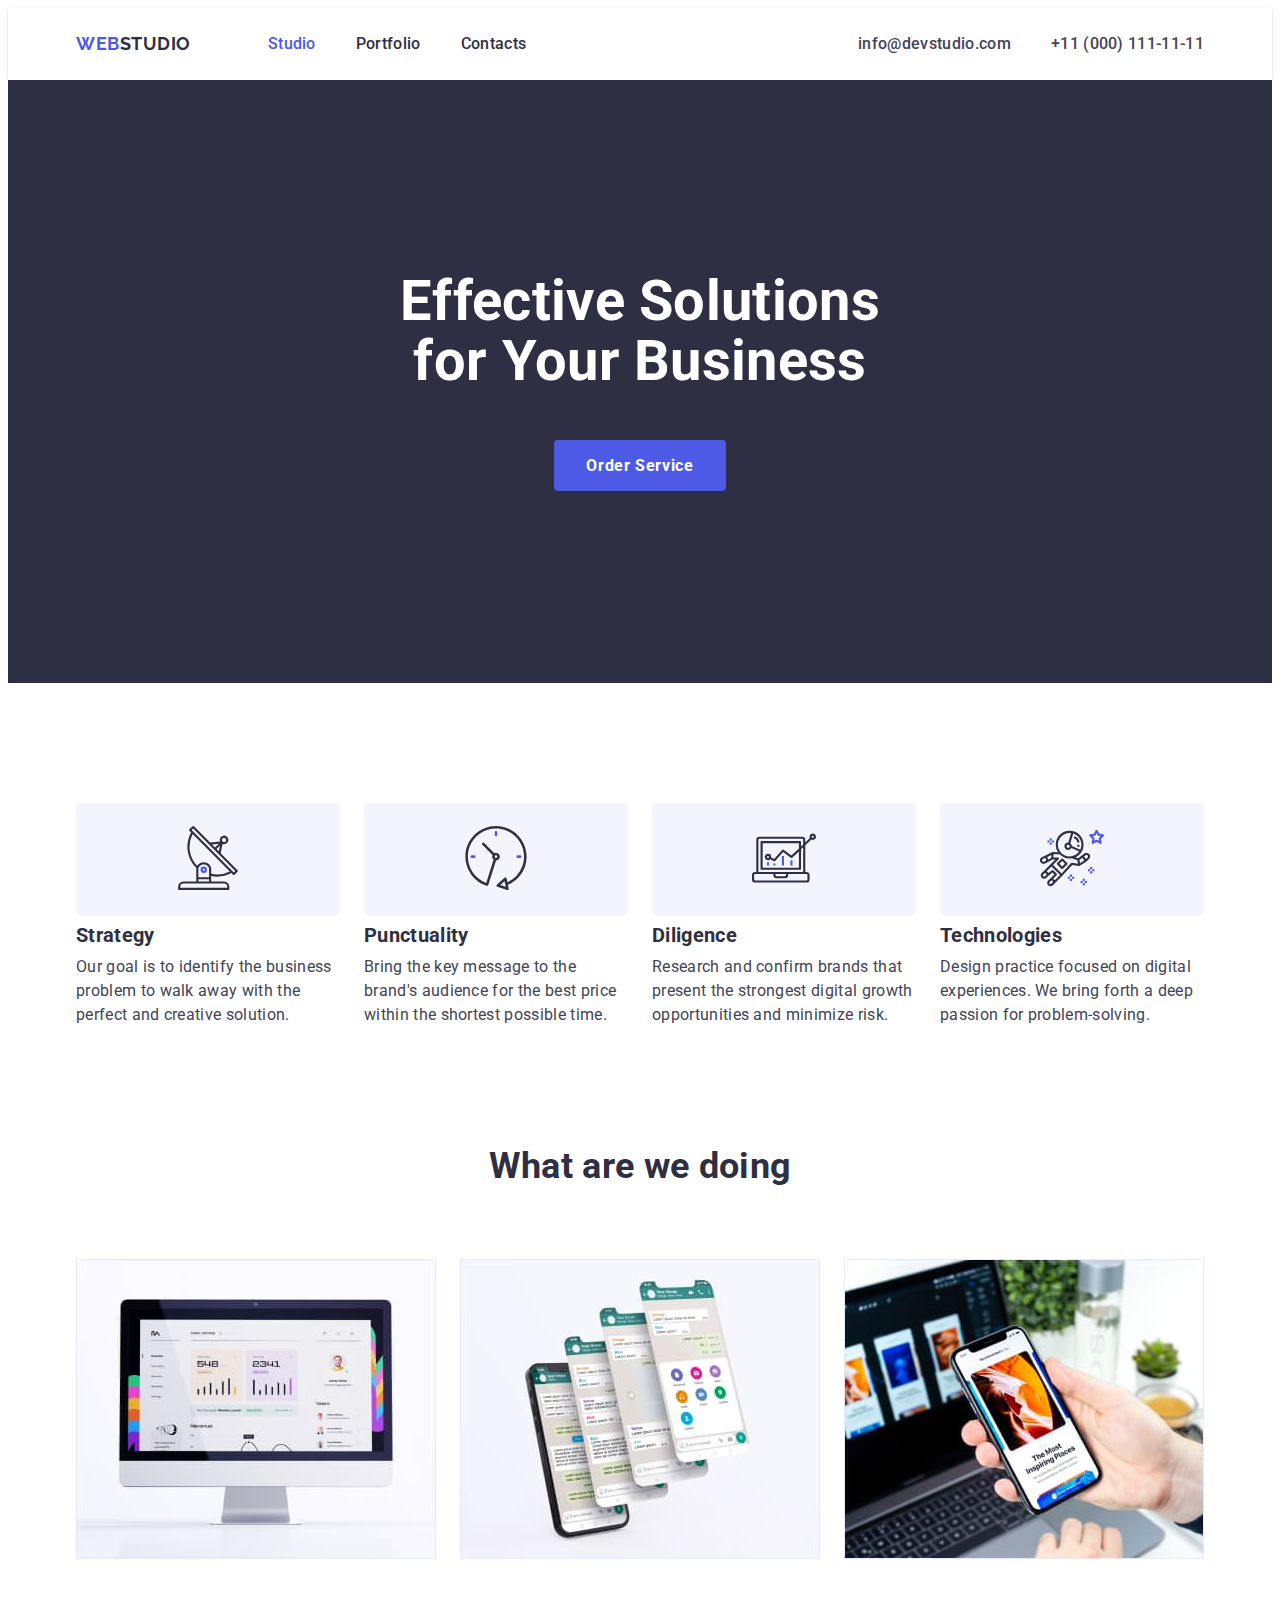
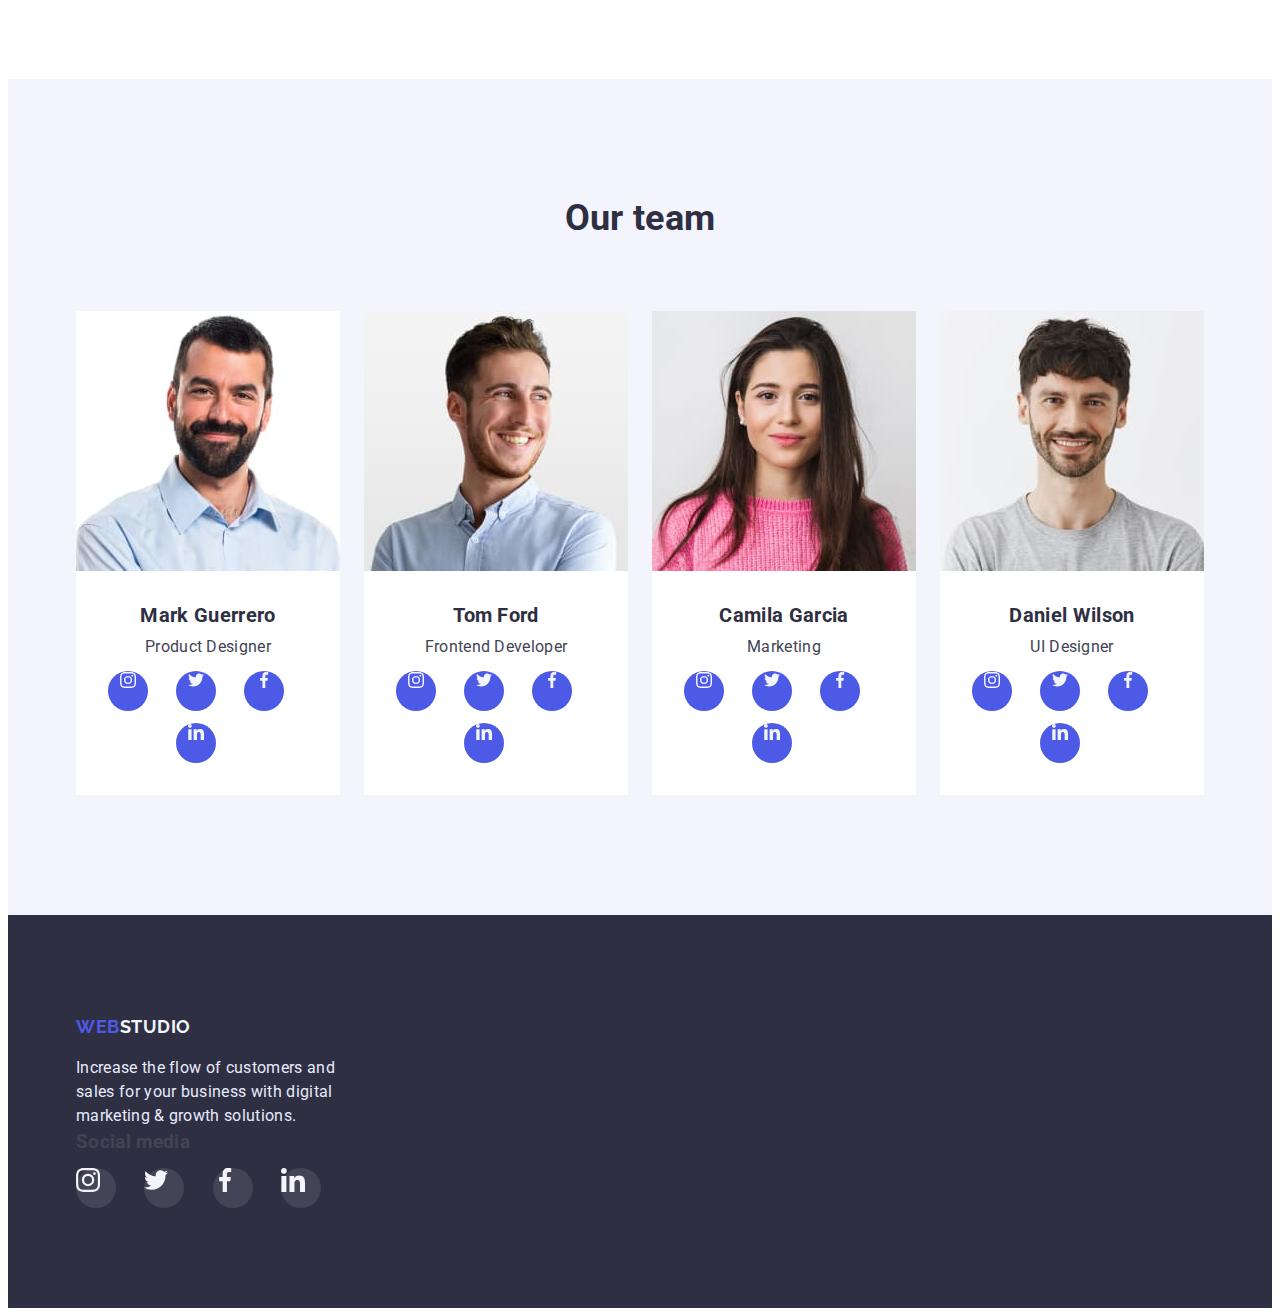
==== index.html @ 3c6df50b "edit idex.html and css" ====
<!DOCTYPE html>
<html lang="en">
<head>
    <meta charset="UTF-8">
    <meta http-equiv="X-UA-Compatible" content="IE=edge">
    <meta name="viewport" content="width=device-width, initial-scale=1.0">
    <title>Studio</title>
    <link href="https://fonts.googleapis.com/css2?family=Raleway:wght@700&family=Roboto:wght@400;500;700;900&display=swap" rel="stylesheet">
    <link rel="stylesheet" href="https://cdnjs.cloudflare.com/ajax/libs/modern-normalize/1.1.0/modern-normalize.min.css" integrity="sha512-wpPYUAdjBVSE4KJnH1VR1HeZfpl1ub8YT/NKx4PuQ5NmX2tKuGu6U/JRp5y+Y8XG2tV+wKQpNHVUX03MfMFn9Q==" crossorigin="anonymous" referrerpolicy="no-referrer">
    <link rel="stylesheet" href="./css/styles.css">
</head>
<body>
    <header class="page-header flex">
       <div class="container flex">
        <nav class="flex">
            <a href="./index.html" class="logo">WEB<span>STUDIO</span></a>
        <ul class="site-nav flex">
            <li class="list-item"><a href="./index.html" class="link current">Studio</a></li>
            <li class="list-item"><a href="./portfolio.html" class="link">Portfolio</a></li>
            <li class="list-item"><a href="" class="link">Contacts</a></li>
        </ul>
        </nav> 
        <ul class="auto-nav flex">        
            <li class="list-item"><a href="mailto:info@devstudio.com" class="link">info@devstudio.com</a></li>
            <li class="list-item"><a href="tel:+110001111111" class="link">+11 (000) 111-11-11</a></li>
        </ul>
       </div>
    </header>

    <!-- main-studio -->
    <main>
        <!-- hero -->
        <section class="hero">
            <div class="container">
                <h1 class="hero-title">Effective Solutions for Your Business</h1>
                <button type="button" class="primary-button">Order Service</button>
            </div>
        </section>

        <!-- motto (hidden h2) -->
        <section class="section motto">
            <div class="container flex">
                <h2 class="visually-hidden">Motto</h2>
                <ul class="flex">
                    <li class="small-item">
                        <button class="icon-item-bg">
                            <svg class="icon">
                                <use href="./images/symbol-defs.svg#icon-antenna"></use>
                            </svg>
                        </button>
                        <h3 class="item-title">Strategy</h3>
                        <p>Our goal is to identify the business problem to walk away with the perfect and creative solution. </p>
                    </li>
                    <li class="small-item">
                        <button class="icon-item-bg">
                            <svg class="icon">
                                <use href="./images/symbol-defs.svg#icon-clock"></use>
                            </svg>
                        </button>
                        <h3 class="item-title">Punctuality</h3>
                        <p>Bring the key message to the brand's audience for the best price within the shortest possible time.</p> 
                    </li>
                    <li class="small-item">
                        <button class="icon-item-bg">
                            <svg class="icon">
                                <use href="./images/symbol-defs.svg#icon-diagram"></use>
                            </svg>
                        </button>
                        <h3 class="item-title">Diligence</h3>
                        <p>Research and confirm brands that present the strongest digital growth opportunities and minimize risk.</p>
                    </li>
                    <li class="small-item">
                        <button class="icon-item-bg">
                            <svg class="icon">
                                <use href="./images/symbol-defs.svg#icon-astronaut"></use>
                            </svg>
                        </button>
                        <h3 class="item-title">Technologies</h3>
                        <p>Design practice focused on digital experiences. We bring forth a deep passion for problem-solving.</p>
                    </li>
                </ul>
            </div>
        </section>

        <!-- what are we doing (work)-->
        <section class="section">
            <div class="container">
                <h2 class="heading">What are we doing</h2>
            <ul class="flex">
                <li class="big-item"><img src="./images/img-web.jpg" alt="Web version of site" width="360" height="300"></li>
                <li class="big-item"><img src="./images/img-mobile.jpg" alt="Mobile version of site" width="360" height="300"></li>
                <li class="big-item"><img src="./images/img-collab.jpg" alt="Collaboration between web and mobile version of the site" width="360" height="300"></li>
            </ul>     
            </div>          
        </section>

        <!-- our team -->
        <section class="section team">
            <div class="container">
                <h2 class="heading">Our team</h2>
            <ul class="flex">
                <li class="small-item member"><img src="./images/mark-guerrero.jpg" alt="Photo of Mark Guerrero"><div class="member-info"><h3 class="item-title">Mark Guerrero</h3><p>Product Designer</p>
                <a href="#" class="member-network-bg">
                    <svg class="icon-network">
                        <use href="./images/symbol-defs.svg#icon-instagram-small"></use>
                    </svg>
                </a>
                <a href="#" class="member-network-bg">
                    <svg class="icon-network">
                        <use href="./images/symbol-defs.svg#icon-twitter-small"></use>
                    </svg>
                </a>
                <a href="#" class="member-network-bg">
                    <svg class="icon-network">
                        <use href="./images/symbol-defs.svg#icon-facebook-small"></use>
                    </svg>
                </a>
                <a href="#" class="member-network-bg">
                    <svg class="icon-network">
                        <use href="./images/symbol-defs.svg#icon-linkedin-small"></use>
                    </svg>
                </a>
            </div></li>
                <li class="small-item member"><img src="./images/tom-ford.jpg" alt="Photo of Tom Ford"><div class="member-info"><h3 class="item-title">Tom Ford</h3><p>Frontend Developer</p>                
                    <a href="#" class="member-network-bg">
                    <svg class="icon-network">
                        <use href="./images/symbol-defs.svg#icon-instagram-small"></use>
                    </svg>
                </a>
                <a href="#" class="member-network-bg">
                    <svg class="icon-network">
                        <use href="./images/symbol-defs.svg#icon-twitter-small"></use>
                    </svg>
                </a>
                <a href="#" class="member-network-bg">
                    <svg class="icon-network">
                        <use href="./images/symbol-defs.svg#icon-facebook-small"></use>
                    </svg>
                </a>
                <a href="#" class="member-network-bg">
                    <svg class="icon-network">
                        <use href="./images/symbol-defs.svg#icon-linkedin-small"></use>
                    </svg>
                </a></div></li>
                <li class="small-item member"><img src="./images/camila-garcia.jpg" alt="Photo of Camila Garcia"><div class="member-info"><h3 class="item-title">Camila Garcia</h3><p>Marketing</p>
                    <a href="#" class="member-network-bg">
                        <svg class="icon-network">
                            <use href="./images/symbol-defs.svg#icon-instagram-small"></use>
                        </svg>
                    </a>
                    <a href="#" class="member-network-bg">
                        <svg class="icon-network">
                            <use href="./images/symbol-defs.svg#icon-twitter-small"></use>
                        </svg>
                    </a>
                    <a href="#" class="member-network-bg">
                        <svg class="icon-network">
                            <use href="./images/symbol-defs.svg#icon-facebook-small"></use>
                        </svg>
                    </a>
                    <a href="#" class="member-network-bg">
                        <svg class="icon-network">
                            <use href="./images/symbol-defs.svg#icon-linkedin-small"></use>
                        </svg>
                    </a></div></li>
                <li class="small-item member"><img src="./images/daniel-wilson.jpg" alt="Photo of Daniel Wilson"><div class="member-info"><h3 class="item-title">Daniel Wilson</h3><p>UI Designer</p>
                    <a href="#" class="member-network-bg">
                        <svg class="icon-network">
                            <use href="./images/symbol-defs.svg#icon-instagram-small"></use>
                        </svg>
                    </a>
                    <a href="#" class="member-network-bg">
                        <svg class="icon-network">
                            <use href="./images/symbol-defs.svg#icon-twitter-small"></use>
                        </svg>
                    </a>
                    <a href="#" class="member-network-bg">
                        <svg class="icon-network">
                            <use href="./images/symbol-defs.svg#icon-facebook-small"></use>
                        </svg>
                    </a>
                    <a href="#" class="member-network-bg">
                        <svg class="icon-network">
                            <use href="./images/symbol-defs.svg#icon-linkedin-small"></use>
                        </svg>
                    </a></div></li>
            </ul>
            </div>
        </section>
    </main>
    
    <footer class="footer">
        <div class="container">
            <a href="./index.html" class="logo-white">WEB<span>STUDIO</span></a>
        <p class="white-text">Increase the flow of customers and sales for your business with digital marketing & growth solutions.</p>
        
        <h3>Social media</h3>
        <a href="#" class="icon-network-bg">
            <svg class="icon-network">
                <use href="./images/symbol-defs.svg#icon-instagram-small"></use>
            </svg>
        </a>
        <a href="#" class="icon-network-bg">
            <svg class="icon-network">
                <use href="./images/symbol-defs.svg#icon-twitter-small"></use>
            </svg>
        </a>
        <a href="#" class="icon-network-bg">
            <svg class="icon-network">
                <use href="./images/symbol-defs.svg#icon-facebook-small"></use>
            </svg>
        </a>
        <a href="#" class="icon-network-bg">
            <svg class="icon-network">
                <use href="./images/symbol-defs.svg#icon-linkedin-small"></use>
            </svg>
        </a>
        </div>
    </footer>
</body>
</html>
---- css/styles.css ----
/* general styles */
html {
    box-sizing: border-box;
}
*,
*::before,
*::after {
  box-sizing: inherit;
}

:root {
    --text-color-general: #434455;
    --secondary-accent-color:#F4F4FD ;
    --text-color-for-headers: #2E2F42;
    --text-color-for-headers-on-dark-background: #ffffff;
    --primary-background-color:#ffffff ;
    --dark-background-color:#2E2F42;
    --secondary-background-color:#F4F4FD;
    --primary-button-style:#4D5AE5;
    --primary-button-text: #ffffff;
    --secondary-button-style: #F4F4FD;
    --secondary-button-text:#4D5AE5;
    --accent-color: #4D5AE5;
    --text-color-general-on-dark-background: #E7E9FC;
}

body {
    font-family: Roboto, sans-serif;
    font-size: 16px;
    line-height: 1.5;
    letter-spacing: 0.02em;

    color: var(--text-color-general);
    background-color: var(--primary-background-color);

}

ul {
    list-style: none;
}

a {
    text-decoration-line: none;
}

.visually-hidden {
    position: absolute;
    width: 1px;
    height: 1px;
    margin: -1px;
    border: 0;
    padding: 0;
    white-space: nowrap;
    clip-path: inset(100%);
    clip: rect(0 0 0 0);
    overflow: hidden;
}

h1, h2, h3, p, a, ul {
    margin: 0px;
    padding: 0px;
}

img {
    display: block;
}

.container {
width: 1158px;
margin: 0 auto;
padding: 0 15px;
}

/* header */
.page-header {
    align-items: flex-end;

    box-shadow: 0px 2px 1px rgba(46, 47, 66, 0.08), 0px 1px 1px rgba(46, 47, 66, 0.16), 0px 1px 6px rgba(46, 47, 66, 0.08);
}


    /* logo */

.logo {
    margin-right: 77px;
}
.logo {
    display: inline-block;
    padding: 24px 0;

    font-family: Raleway, sans-serif ;
    font-weight: 700;
    font-size: 18px;
    line-height: 1.3;
    letter-spacing: 0.03em;

    color: var(--accent-color);
}

.logo span {
    color: var(--text-color-for-headers);

}

    /* site nav */

.flex {
    display: flex;
    flex-wrap: wrap;
}

.site-nav .link {
    font-weight: 500;

    color: var(--text-color-for-headers)
}

.site-nav .link:visited {
    font-weight: 500;

    color: var(--text-color-for-headers)
}

.site-nav .link:hover,
.site-nav .link:focus {
    font-weight: 500;

    color: var(--text-color-general);
}

.link {
    display: inline-block;
    padding: 24px 0px ;

    font-weight: 500;
}

.list-item:not(:last-child) {
    margin-right: 40px;
  }

.site-nav .link.current {
    font-weight: 500;

    color: var(--accent-color);
}

    /* autorization nav  */
.auto-nav {
 margin-left: auto;
}

.auto-nav .link {
    color: var(--text-color-general)
}
.auto-nav .link:visited {
    color: var(--text-color-general)
}
.auto-nav .link:hover,
.auto-nav .link:focus {
    color: var(--accent-color)
}

    /* main-studio */

.section {
    padding-bottom: 120px;
}

.small-item {
    width: 264px;
}

.big-item {
    width: 360px;
}

.small-item:not(:last-child),
.big-item:not(:last-child),
.small-item.member:not(:last-child),
.r-button-item:not(:last-child) {
    margin-right: 24px;
  }

    /* hero */
.hero {
    padding: 192px 0;
    text-align: center;
    background-color: var(--dark-background-color) ;
   }

/* .overlay {
    max-width: 1440px;
    background-image: url(../images/people-office.jpg);
    background-repeat: no-repeat;
    background-position: center;
    background-size: cover;
} */

/* .container.hero {
    padding: 192px 0px;
} */

.hero-title {
    width: 492px;
    margin: 0 auto 48px;

    font-weight: 700;
    font-size: 56px;
    line-height: 1.07;
    text-align: center;

    color: var(--text-color-for-headers-on-dark-background);
}

.primary-button {
    display: inline-block;
    padding: 16px 32px;
    border: transparent;
    border-radius: 4px;

    cursor: pointer;

    font-family: inherit;
    font-weight: 700;
    font-size: 16px;
    line-height: 1.2;
    text-align: center;
    letter-spacing: 0.04em;

    color: var(--primary-button-text);
    background-color: var(--primary-button-style)
}
    
.primary-button:hover,
.primary-button:focus {
    padding: 15px 31px;
    border: 1px solid var(--text-color-general-on-dark-background);

    color: var(--secondary-button-text);
    background-color: var(--secondary-button-style);
    
}

    /* motto (hidden h2)*/

.motto {
    padding-top: 120px;
}

/* .motto .small-item::before {
    display: block;
    content: '';
    height: 112px;
    background-color: var(--secondary-accent-color);
    border-radius: 4px;

    margin-bottom: 8px;
} */

.icon-item-bg {
    padding: 0;
    border: none;
    width: 100%;
    height: 112px;
    background-color: var(--secondary-accent-color);
    border-radius: 4px;

    margin-bottom: 8px;
}

.icon {
    width: 64px;
    height: 64px;
}

/* .small-item.strategy::before {
    background-image: url(../images/antenna.svg);
    background-size: 64px 64px ;
    background-repeat: no-repeat;
    background-position: center;
    }

.small-item.punctuality::before {
    background-image: url(../images/clock.svg);
    background-size: 64px 64px ;
    background-repeat: no-repeat;
    background-position: center;
    }

.small-item.diligence::before {
    background-image: url(../images/diagram.svg);
    background-size: 64px 64px ;
    background-repeat: no-repeat;
    background-position: center;
    }

.small-item.technologies::before {
    background-image: url(../images/astronaut.svg);
    background-size: 64px 64px ;
    background-repeat: no-repeat;
    background-position: center;
    } */

.item-title {
    margin-bottom: 8px;

    font-weight: 700;
    font-size: 20px;
    line-height: 1.2;

    color: var(--text-color-for-headers);
}

    /* what we are doing (work) */

.heading {
    margin-bottom: 72px;

    font-weight: 700;
    font-size: 36px;
    line-height: 1.11;
    text-align: center;

    color: var(--text-color-for-headers);
}

    /* our team */

.section.team {
    padding-top: 120px;
    background-color: var(--secondary-background-color);
    }

.small-item.member {
    text-align: center;

    background-color: var(--primary-background-color);
}

.member-info {
    padding: 32px 0px;
}

.member-network-bg {
    display: inline-block;
    padding: 0;
    border: none;
    width: 40px;
    height: 40px;
    background-color: var(--accent-color);
    border-radius: 50%;

    margin-top: 12px;
    margin-right: 24px;
}

a.member-network-bg:not(:last-child) {
    margin-right: 24px;
  }

.icon-network {
    width: 16px;
    height: 16px;
}
/* .heading is in "what we a doing" 
.item-title is in "motto (hidden h2)*/






/* main-portfolio (hidden h2)*/
.portfolio {
    padding: 96px 0 120px 0;
}

    /*  radio-buttons */

.r-buttons {
    margin-bottom: 72px;
    justify-content: center;
}

.portfolio-button {
    display: inline-block;
    padding: 11px 23px;
    border: 1px solid var(--text-color-general-on-dark-background);
    border-radius: 4px;

    cursor: pointer;

    font-family: inherit;
    font-weight: 500;
    font-size: 16px;
    line-height: 1.5;
    text-align: center;
    letter-spacing: 0.04em;

    color: var(--secondary-button-text);
    background-color: var(--secondary-button-style)
}

.portfolio-button:hover,
.portfolio-button:focus {
    padding: 12px 24px;
    border: transparent;

    color: var(--primary-button-text);
    background-color: var(--primary-button-style)
}

    /* portfolio-elements */

.p-item {
    width: calc((100%-48px)3);
    margin-right: 24px;
    margin-bottom: 48px;

}

.p-item:nth-child(3n) {
    margin-right: 0;
}

.p-item:nth-last-child(-n + 3) {
    margin-bottom: 0;
  }

.portfolio-element {
    color: var(--text-color-general)
}

.p-info {
    padding: 32px 0 32px 16px;
    
    box-shadow: 0px 1px 6px rgba(46, 47, 66, 0.08);
}

.p-info .title {
    margin-bottom: 8px;
}
.portfolio-element .title {
    font-weight: 700;
    font-size: 20px;
    line-height: 1.2;

    color: var(--text-color-for-headers)
}

/* footer */

.footer {
    padding: 100px 0px;

    background-color: var(--dark-background-color) ;
}

/* .logo-white is in a "header" */
.logo-white {
    display: inline-block;

    font-family: Raleway, sans-serif ;
    font-weight: 700;
    font-size: 18px;
    line-height: 1.3;
    letter-spacing: 0.03em;

    color: var(--accent-color);
}

.logo-white span {
    color: var(--secondary-accent-color);
}

.white-text {
    margin-top: 16px;
    width: 264px;

    color: var(--text-color-general-on-dark-background);
}

 /* Social media */
.icon-network-bg {
    display: inline-block;
    padding: 0;
    border: none;
    width: 40px;
    height: 40px;
    background-color:  rgba(255, 255, 255, 0.1);
    border-radius: 50%;

    margin-top: 12px;
    margin-right: 24px;
}

a.icon-network-bg:not(:last-child) {
    margin-right: 24px;
  }

.icon-network-bg .icon-network {
    width: 24px;
    height: 24px;
}
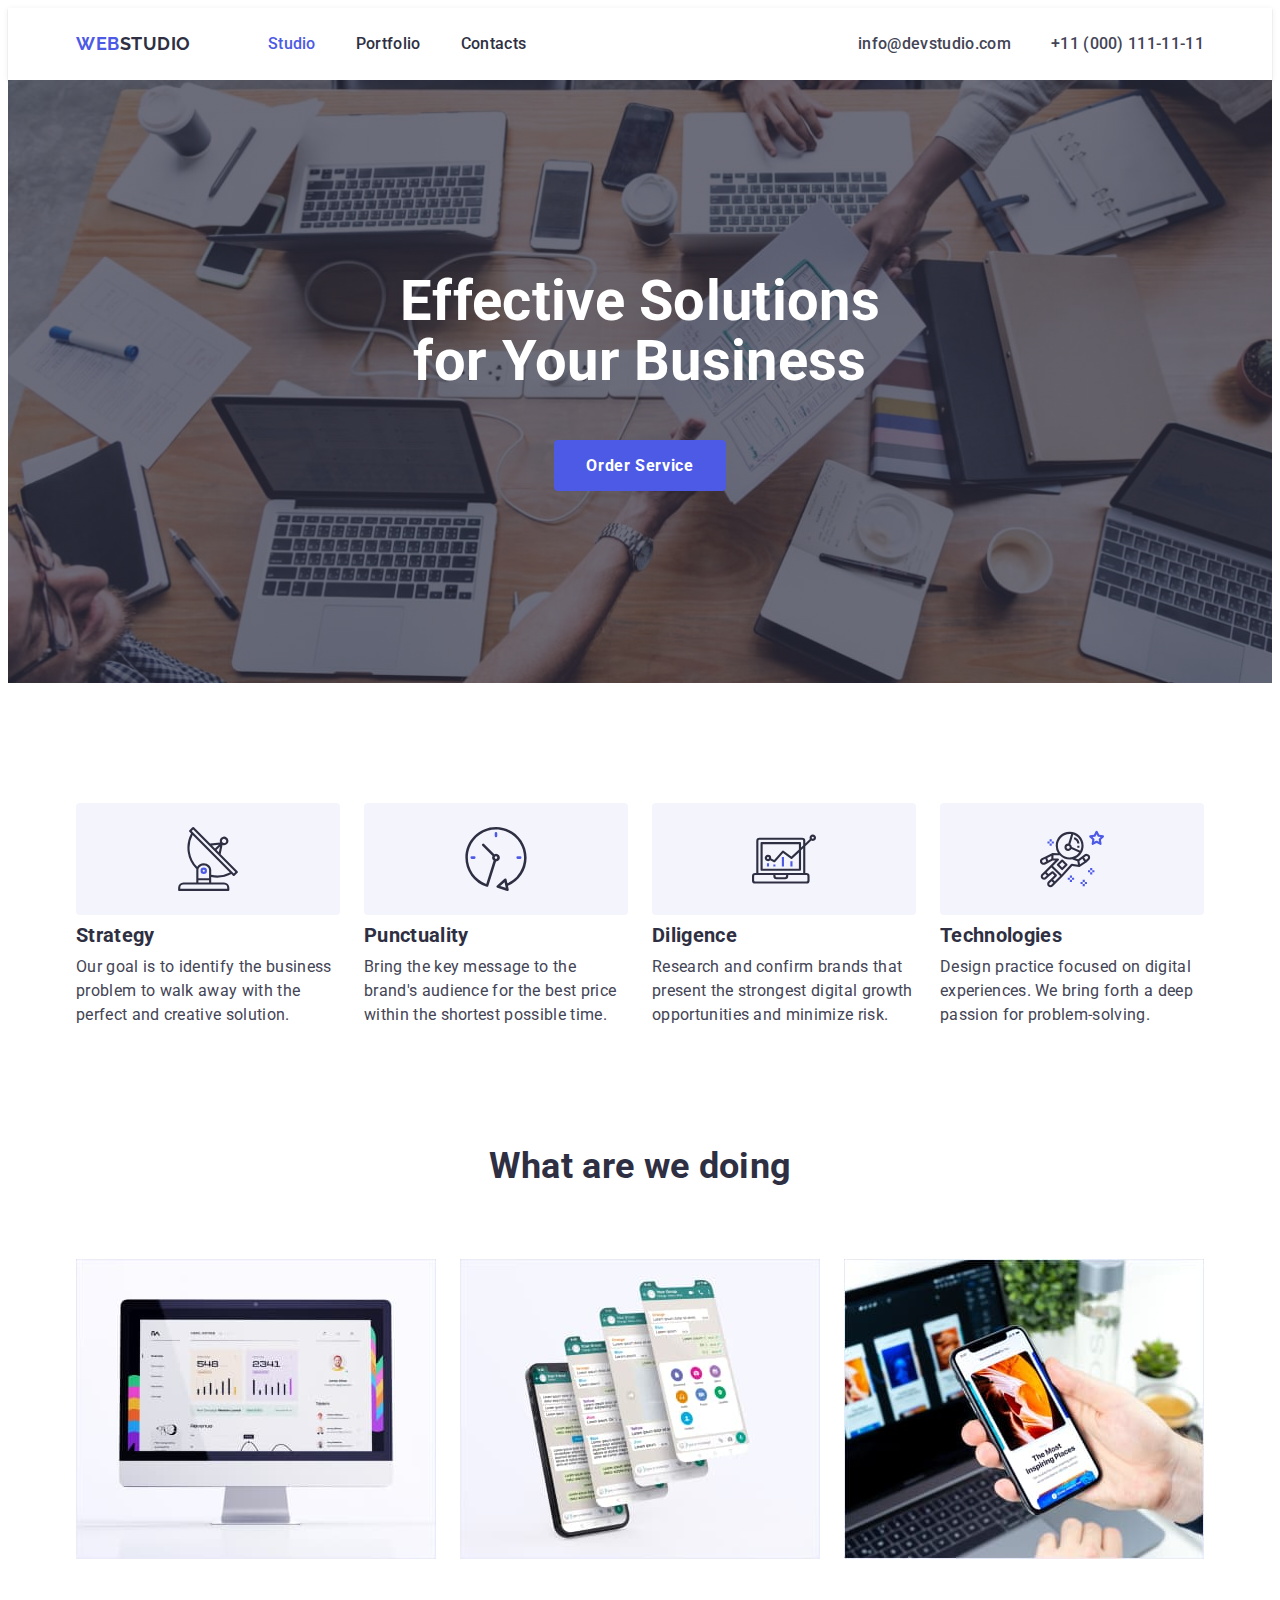
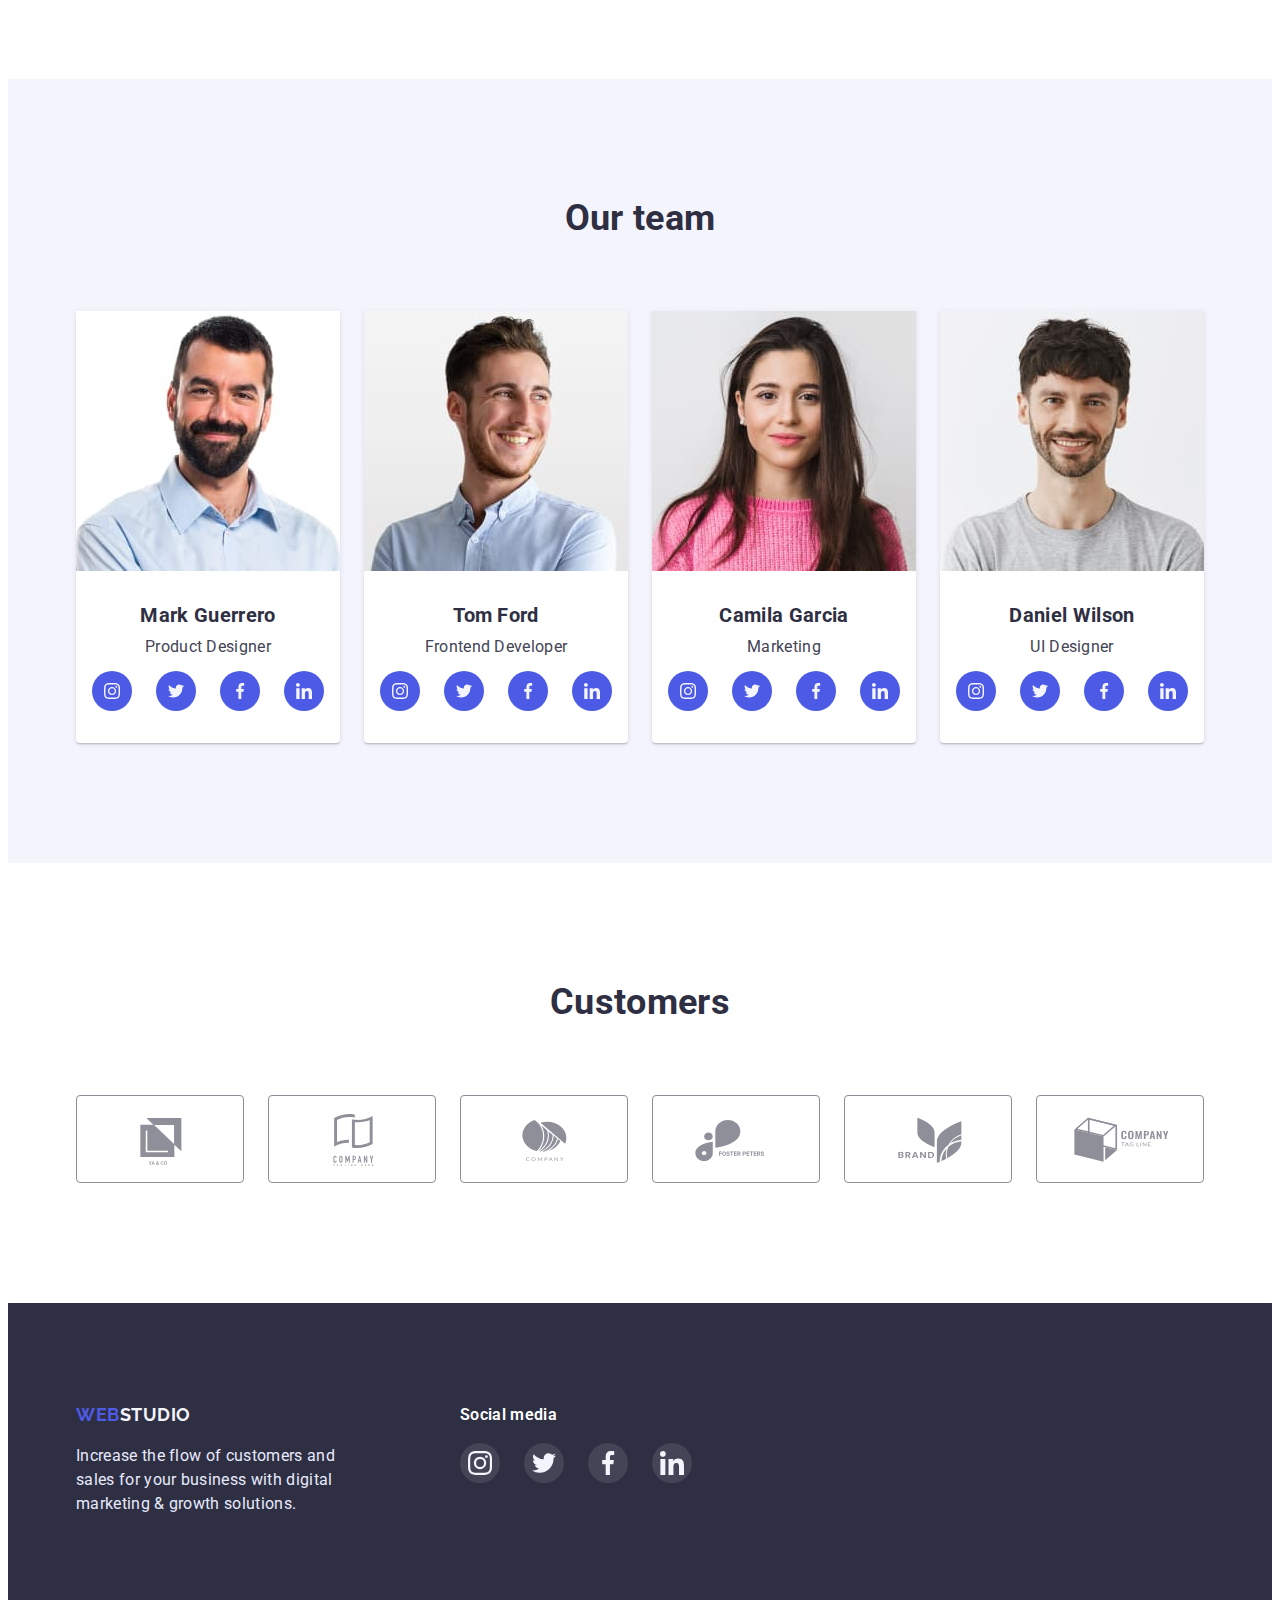
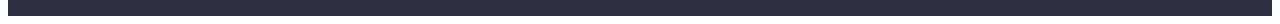
==== commit 28b65258: "edit hw4" ====
--- a/index.html
+++ b/index.html
@@ -43,38 +43,38 @@
                 <h2 class="visually-hidden">Motto</h2>
                 <ul class="flex">
                     <li class="small-item">
-                        <button class="icon-item-bg">
+                        <div class="icon-item-bg">
                             <svg class="icon">
                                 <use href="./images/symbol-defs.svg#icon-antenna"></use>
                             </svg>
-                        </button>
+                        </div>
                         <h3 class="item-title">Strategy</h3>
                         <p>Our goal is to identify the business problem to walk away with the perfect and creative solution. </p>
                     </li>
                     <li class="small-item">
-                        <button class="icon-item-bg">
+                        <div class="icon-item-bg">
                             <svg class="icon">
                                 <use href="./images/symbol-defs.svg#icon-clock"></use>
                             </svg>
-                        </button>
+                        </div>
                         <h3 class="item-title">Punctuality</h3>
                         <p>Bring the key message to the brand's audience for the best price within the shortest possible time.</p> 
                     </li>
                     <li class="small-item">
-                        <button class="icon-item-bg">
+                        <div class="icon-item-bg">
                             <svg class="icon">
                                 <use href="./images/symbol-defs.svg#icon-diagram"></use>
                             </svg>
-                        </button>
+                        </div>
                         <h3 class="item-title">Diligence</h3>
                         <p>Research and confirm brands that present the strongest digital growth opportunities and minimize risk.</p>
                     </li>
                     <li class="small-item">
-                        <button class="icon-item-bg">
+                        <div class="icon-item-bg">
                             <svg class="icon">
                                 <use href="./images/symbol-defs.svg#icon-astronaut"></use>
                             </svg>
-                        </button>
+                        </div>
                         <h3 class="item-title">Technologies</h3>
                         <p>Design practice focused on digital experiences. We bring forth a deep passion for problem-solving.</p>
                     </li>
@@ -99,122 +99,241 @@
             <div class="container">
                 <h2 class="heading">Our team</h2>
             <ul class="flex">
-                <li class="small-item member"><img src="./images/mark-guerrero.jpg" alt="Photo of Mark Guerrero"><div class="member-info"><h3 class="item-title">Mark Guerrero</h3><p>Product Designer</p>
-                <a href="#" class="member-network-bg">
-                    <svg class="icon-network">
-                        <use href="./images/symbol-defs.svg#icon-instagram-small"></use>
-                    </svg>
-                </a>
-                <a href="#" class="member-network-bg">
-                    <svg class="icon-network">
-                        <use href="./images/symbol-defs.svg#icon-twitter-small"></use>
-                    </svg>
-                </a>
-                <a href="#" class="member-network-bg">
-                    <svg class="icon-network">
-                        <use href="./images/symbol-defs.svg#icon-facebook-small"></use>
-                    </svg>
-                </a>
-                <a href="#" class="member-network-bg">
-                    <svg class="icon-network">
-                        <use href="./images/symbol-defs.svg#icon-linkedin-small"></use>
-                    </svg>
-                </a>
-            </div></li>
-                <li class="small-item member"><img src="./images/tom-ford.jpg" alt="Photo of Tom Ford"><div class="member-info"><h3 class="item-title">Tom Ford</h3><p>Frontend Developer</p>                
+                <li class="small-item member">
+                    <img src="./images/mark-guerrero.jpg" alt="Photo of Mark Guerrero">
+                    <div class="member-info">
+                        <h3 class="item-title">Mark Guerrero</h3>
+                        <p>Product Designer</p>
+                <ul class="social-networks flex">
+                    <li class="member-network-li">
+                        <a href="#" class="member-network-bg">
+                        <svg class="icon-network">
+                            <use href="./images/symbol-defs.svg#icon-instagram-small"></use>
+                        </svg>
+                        </a>
+                    </li>
+                    <li class="member-network-li">
+                        <a href="#" class="member-network-bg">
+                            <svg class="icon-network">
+                                <use href="./images/symbol-defs.svg#icon-twitter-small"></use>
+                            </svg>
+                        </a>
+                    </li>
+                    <li class="member-network-li">
+                        <a href="#" class="member-network-bg">
+                            <svg class="icon-network">
+                                <use href="./images/symbol-defs.svg#icon-facebook-small"></use>
+                            </svg>
+                        </a>
+                    </li>
+                    <li class="member-network-li">
+                        <a href="#" class="member-network-bg">
+                            <svg class="icon-network">
+                                <use href="./images/symbol-defs.svg#icon-linkedin-small"></use>
+                            </svg>
+                        </a>
+                    </li>
+                </ul>   
+                    </div>
+                </li>
+
+                <li class="small-item member">
+                    <img src="./images/tom-ford.jpg" alt="Photo of Tom Ford">
+                    <div class="member-info">
+                        <h3 class="item-title">Tom Ford</h3>
+                        <p>Frontend Developer</p>                
+                    <ul class="social-networks flex">
+                        <li class="member-network-li">
+                            <a href="#" class="member-network-bg">
+                        <svg class="icon-network">
+                            <use href="./images/symbol-defs.svg#icon-instagram-small"></use>
+                        </svg>
+                            </a>
+                        </li>
+                        <li class="member-network-li">                
+                            <a href="#" class="member-network-bg">
+                        <svg class="icon-network">
+                            <use href="./images/symbol-defs.svg#icon-twitter-small"></use>
+                        </svg>
+                            </a>
+                        </li>
+                    <li class="member-network-li">
+                        <a href="#" class="member-network-bg">
+                        <svg class="icon-network">
+                            <use href="./images/symbol-defs.svg#icon-facebook-small"></use>
+                        </svg>
+                        </a>
+                </li>
+                <li class="member-network-li">
                     <a href="#" class="member-network-bg">
-                    <svg class="icon-network">
-                        <use href="./images/symbol-defs.svg#icon-instagram-small"></use>
-                    </svg>
-                </a>
-                <a href="#" class="member-network-bg">
-                    <svg class="icon-network">
-                        <use href="./images/symbol-defs.svg#icon-twitter-small"></use>
-                    </svg>
-                </a>
-                <a href="#" class="member-network-bg">
-                    <svg class="icon-network">
-                        <use href="./images/symbol-defs.svg#icon-facebook-small"></use>
-                    </svg>
-                </a>
-                <a href="#" class="member-network-bg">
-                    <svg class="icon-network">
-                        <use href="./images/symbol-defs.svg#icon-linkedin-small"></use>
-                    </svg>
-                </a></div></li>
-                <li class="small-item member"><img src="./images/camila-garcia.jpg" alt="Photo of Camila Garcia"><div class="member-info"><h3 class="item-title">Camila Garcia</h3><p>Marketing</p>
-                    <a href="#" class="member-network-bg">
-                        <svg class="icon-network">
-                            <use href="./images/symbol-defs.svg#icon-instagram-small"></use>
-                        </svg>
-                    </a>
-                    <a href="#" class="member-network-bg">
-                        <svg class="icon-network">
-                            <use href="./images/symbol-defs.svg#icon-twitter-small"></use>
-                        </svg>
-                    </a>
-                    <a href="#" class="member-network-bg">
-                        <svg class="icon-network">
-                            <use href="./images/symbol-defs.svg#icon-facebook-small"></use>
-                        </svg>
-                    </a>
-                    <a href="#" class="member-network-bg">
                         <svg class="icon-network">
                             <use href="./images/symbol-defs.svg#icon-linkedin-small"></use>
                         </svg>
-                    </a></div></li>
-                <li class="small-item member"><img src="./images/daniel-wilson.jpg" alt="Photo of Daniel Wilson"><div class="member-info"><h3 class="item-title">Daniel Wilson</h3><p>UI Designer</p>
-                    <a href="#" class="member-network-bg">
-                        <svg class="icon-network">
-                            <use href="./images/symbol-defs.svg#icon-instagram-small"></use>
-                        </svg>
-                    </a>
-                    <a href="#" class="member-network-bg">
-                        <svg class="icon-network">
-                            <use href="./images/symbol-defs.svg#icon-twitter-small"></use>
-                        </svg>
-                    </a>
-                    <a href="#" class="member-network-bg">
-                        <svg class="icon-network">
-                            <use href="./images/symbol-defs.svg#icon-facebook-small"></use>
-                        </svg>
-                    </a>
-                    <a href="#" class="member-network-bg">
-                        <svg class="icon-network">
-                            <use href="./images/symbol-defs.svg#icon-linkedin-small"></use>
-                        </svg>
-                    </a></div></li>
+                    </a>
+                </li>
+                </ul>
+            </div>
+        </li>
+
+                <li class="small-item member">
+                    <img src="./images/camila-garcia.jpg" alt="Photo of Camila Garcia">
+                    <div class="member-info">
+                        <h3 class="item-title">Camila Garcia</h3>
+                        <p>Marketing</p>
+                    <ul class="social-networks flex"> 
+                        <li class="member-network-li">                    
+                            <a href="#" class="member-network-bg">
+                            <svg class="icon-network">
+                                <use href="./images/symbol-defs.svg#icon-instagram-small"></use>
+                            </svg>
+                        </a></li>
+                        <li class="member-network-li">
+                            <a href="#" class="member-network-bg">
+                                <svg class="icon-network">
+                                    <use href="./images/symbol-defs.svg#icon-twitter-small"></use>
+                                </svg>
+                            </a>
+                        </li>
+                        <li class="member-network-li">
+                            <a href="#" class="member-network-bg">
+                                <svg class="icon-network">
+                                    <use href="./images/symbol-defs.svg#icon-facebook-small"></use>
+                                </svg>
+                            </a>
+                        </li>
+                        <li class="member-network-li">
+                            <a href="#" class="member-network-bg">
+                                <svg class="icon-network">
+                                    <use href="./images/symbol-defs.svg#icon-linkedin-small"></use>
+                                </svg>
+                            </a>
+                        </li>
+                    </ul>
+                </div>
+            </li>
+                <li class="small-item member">
+                    <img src="./images/daniel-wilson.jpg" alt="Photo of Daniel Wilson">
+                    <div class="member-info">
+                        <h3 class="item-title">Daniel Wilson</h3>
+                        <p>UI Designer</p>
+                        <ul class="social-networks flex">
+                            <li class="member-network-li">
+                                <a href="#" class="member-network-bg">
+                                    <svg class="icon-network">
+                                        <use href="./images/symbol-defs.svg#icon-instagram-small"></use>
+                                    </svg>
+                                </a>
+                            </li>
+                            <li class="member-network-li">
+                                <a href="#" class="member-network-bg">
+                                    <svg class="icon-network">
+                                        <use href="./images/symbol-defs.svg#icon-twitter-small"></use>
+                                    </svg>
+                                </a>
+                            </li>
+                            <li class="member-network-li">
+                                <a href="#" class="member-network-bg">
+                                    <svg class="icon-network">
+                                        <use href="./images/symbol-defs.svg#icon-facebook-small"></use>
+                                    </svg>
+                                </a>
+                            </li>
+                            <li class="member-network-li">
+                                <a href="#" class="member-network-bg">
+                                    <svg class="icon-network">
+                                        <use href="./images/symbol-defs.svg#icon-linkedin-small"></use>
+                                    </svg>
+                                </a>
+                            </li>
+                        </ul>
+                </div>
+            </li>
             </ul>
             </div>
+        </section>
+
+        <section class="section customers">
+            <div class="container">
+            <h2 class="heading">Customers</h2>
+            <ul class="flex">
+                <li class="company">
+                    <a href="#" class="icon-company-bg">
+                        <svg class="icon-company">
+                            <use href="./images/symbol-defs.svg#icon-logo-ya-co"></use>
+                        </svg>
+                    </a>
+                </li>
+                <li class="company">
+                    <a href="#" class="icon-company-bg"> 
+                        <svg class="icon-company">
+                            <use href="./images/symbol-defs.svg#icon-logo-company"></use>
+                        </svg>
+                    </a>
+                </li>
+                <li class="company">
+                    <a href="#" class="icon-company-bg">
+                        <svg class="icon-company">
+                            <use href="./images/symbol-defs.svg#icon-logo-company-round"></use>
+                        </svg>
+                    </a>
+                </li>
+                <li class="company">
+                    <a href="#" class="icon-company-bg">
+                        <svg class="icon-company">
+                            <use href="./images/symbol-defs.svg#icon-logo-foster-peters"></use>
+                        </svg>
+                    </a>
+                </li>
+                <li class="company">
+                    <a href="#" class="icon-company-bg">
+                        <svg class="icon-company">
+                            <use href="./images/symbol-defs.svg#icon-logo-brand"></use>
+                        </svg>
+                    </a>
+                </li>
+                <li class="company">
+                    <a href="#" class="icon-company-bg">
+                        <svg class="icon-company">
+                            <use href="./images/symbol-defs.svg#icon-logo-company-cube"></use>
+                        </svg>
+                    </a>
+                </li>
+            </ul>
+        </div>
         </section>
     </main>
     
     <footer class="footer">
-        <div class="container">
-            <a href="./index.html" class="logo-white">WEB<span>STUDIO</span></a>
-        <p class="white-text">Increase the flow of customers and sales for your business with digital marketing & growth solutions.</p>
-        
-        <h3>Social media</h3>
-        <a href="#" class="icon-network-bg">
-            <svg class="icon-network">
-                <use href="./images/symbol-defs.svg#icon-instagram-small"></use>
-            </svg>
-        </a>
-        <a href="#" class="icon-network-bg">
-            <svg class="icon-network">
-                <use href="./images/symbol-defs.svg#icon-twitter-small"></use>
-            </svg>
-        </a>
-        <a href="#" class="icon-network-bg">
-            <svg class="icon-network">
-                <use href="./images/symbol-defs.svg#icon-facebook-small"></use>
-            </svg>
-        </a>
-        <a href="#" class="icon-network-bg">
-            <svg class="icon-network">
-                <use href="./images/symbol-defs.svg#icon-linkedin-small"></use>
-            </svg>
-        </a>
+        <div class="container flex">
+            <div >
+                <a href="./index.html" class="logo-white">WEB<span>STUDIO</span></a>
+                <p class="white-text">Increase the flow of customers and sales for your business with digital marketing & growth solutions.</p>
+            </div>
+            <div class="footer-networks">
+                <h3 class ="white-text-social-media">Social media</h3>
+            <div class="flex">
+                <a href="#" class="icon-network-bg">
+                <svg class="icon-network">
+                    <use href="./images/symbol-defs.svg#icon-instagram-small"></use>
+                </svg>
+                </a>
+                <a href="#" class="icon-network-bg">
+                <svg class="icon-network">
+                    <use href="./images/symbol-defs.svg#icon-twitter-small"></use>
+                </svg>
+                </a>
+                <a href="#" class="icon-network-bg">
+                <svg class="icon-network">
+                    <use href="./images/symbol-defs.svg#icon-facebook-small"></use>
+                </svg>
+                </a>
+                <a href="#" class="icon-network-bg">
+                <svg class="icon-network">
+                    <use href="./images/symbol-defs.svg#icon-linkedin-small"></use>
+                </svg>
+                </a>
+            </div>
+            </div>
         </div>
     </footer>
 </body>
--- a/css/styles.css
+++ b/css/styles.css
@@ -22,6 +22,8 @@
     --secondary-button-text:#4D5AE5;
     --accent-color: #4D5AE5;
     --text-color-general-on-dark-background: #E7E9FC;
+    --bg-for-footer-networks: rgba(255, 255, 255, 0.1);
+    --hover-for-footer-netwoks: #31D0AA;
 }
 
 body {
@@ -167,6 +169,11 @@
     padding-bottom: 120px;
 }
 
+.small-item.member {
+    box-shadow: 0px 1px 6px rgba(46, 47, 66, 0.08), 0px 1px 1px rgba(46, 47, 66, 0.16), 0px 2px 1px rgba(46, 47, 66, 0.08);
+border-radius: 0px 0px 4px 4px;
+}
+
 .small-item {
     width: 264px;
 }
@@ -187,6 +194,9 @@
     padding: 192px 0;
     text-align: center;
     background-color: var(--dark-background-color) ;
+    background-size: cover;
+    background-image: linear-gradient(rgba(46, 47, 66, 0.7),rgba(46, 47, 66, 0.7)),url(../images/people-office.jpg);
+
    }
 
 /* .overlay {
@@ -235,10 +245,11 @@
 .primary-button:hover,
 .primary-button:focus {
     padding: 15px 31px;
-    border: 1px solid var(--text-color-general-on-dark-background);
-
-    color: var(--secondary-button-text);
-    background-color: var(--secondary-button-style);
+    border: 1px solid #404BBF;
+
+    background: #404BBF;
+    box-shadow: 0px 1px 6px rgba(46, 47, 66, 0.08), 0px 1px 1px rgba(46, 47, 66, 0.16), 0px 2px 1px rgba(46, 47, 66, 0.08);
+    border-radius: 4px;
     
 }
 
@@ -259,6 +270,9 @@
 } */
 
 .icon-item-bg {
+    display: flex;
+    justify-content: center;
+    align-items: center;
     padding: 0;
     border: none;
     width: 100%;
@@ -342,8 +356,16 @@
     padding: 32px 0px;
 }
 
+.social-networks {
+    justify-content:center;
+    margin-right: auto;
+    margin-left: auto;
+}
+
 .member-network-bg {
-    display: inline-block;
+    display: flex;
+    justify-content:center;
+    align-items:center;
     padding: 0;
     border: none;
     width: 40px;
@@ -351,13 +373,15 @@
     background-color: var(--accent-color);
     border-radius: 50%;
 
+}
+
+.social-networks .member-network-li {
     margin-top: 12px;
+}
+.social-networks .member-network-li:not(:last-child) {
     margin-right: 24px;
-}
-
-a.member-network-bg:not(:last-child) {
-    margin-right: 24px;
-  }
+  }
+
 
 .icon-network {
     width: 16px;
@@ -365,6 +389,42 @@
 }
 /* .heading is in "what we a doing" 
 .item-title is in "motto (hidden h2)*/
+
+/* customers */
+.section.customers {
+    padding-top: 120px;
+}
+
+
+.company:not(:last-child) {
+    margin-right: 24px;
+  }
+
+.icon-company-bg {
+display: flex;
+justify-content: center;
+align-items: center;
+border: none;
+padding: 15px 31px;
+border: 1px solid #8E8F99;
+border-radius: 4px;
+}
+
+.icon-company-bg:hover,
+.icon-company-bg:focus {
+    border: 1px solid var(--accent-color);
+}
+
+.icon-company:hover,
+.icon-company:focus {
+    fill: var(--accent-color)
+}
+
+.icon-company {
+width: 104px;
+height: 56px;
+fill: #8E8F99
+  }
 
 
 
@@ -408,7 +468,8 @@
     border: transparent;
 
     color: var(--primary-button-text);
-    background-color: var(--primary-button-style)
+    background-color: var(--primary-button-style);
+    box-shadow: 0px 3px 1px rgba(0, 0, 0, 0.1), 0px 2px 1px rgba(0, 0, 0, 0.08), 0px 2px 2px rgba(0, 0, 0, 0.12);
 }
 
     /* portfolio-elements */
@@ -434,8 +495,14 @@
 
 .p-info {
     padding: 32px 0 32px 16px;
-    
+        
     box-shadow: 0px 1px 6px rgba(46, 47, 66, 0.08);
+}
+
+.p-item:hover,
+.p-item:focus {
+      
+    box-shadow: 0px 1px 6px rgba(46, 47, 66, 0.08),0px 1px 6px rgba(46, 47, 66, 0.16);
 }
 
 .p-info .title {
@@ -481,18 +548,35 @@
     color: var(--text-color-general-on-dark-background);
 }
 
- /* Social media */
+ /* Social media footer */
+ .footer-networks {
+    margin-left: 120px;
+}
+
+.white-text-social-media {
+    margin-bottom: 16px;
+
+    font-weight: 600;
+    font-size: 16px;
+    line-height: 1.5;
+    color: var(--text-color-for-headers-on-dark-background);
+}
+
 .icon-network-bg {
-    display: inline-block;
+    display: flex;
+    justify-content: center;
+    align-items: center;
     padding: 0;
     border: none;
     width: 40px;
     height: 40px;
-    background-color:  rgba(255, 255, 255, 0.1);
+    background-color: var(--bg-for-footer-networks)  ;
     border-radius: 50%;
-
-    margin-top: 12px;
-    margin-right: 24px;
+}
+
+.icon-network-bg:hover,
+.icon-network-bg:focus {
+    background: var(--hover-for-footer-netwoks);
 }
 
 a.icon-network-bg:not(:last-child) {
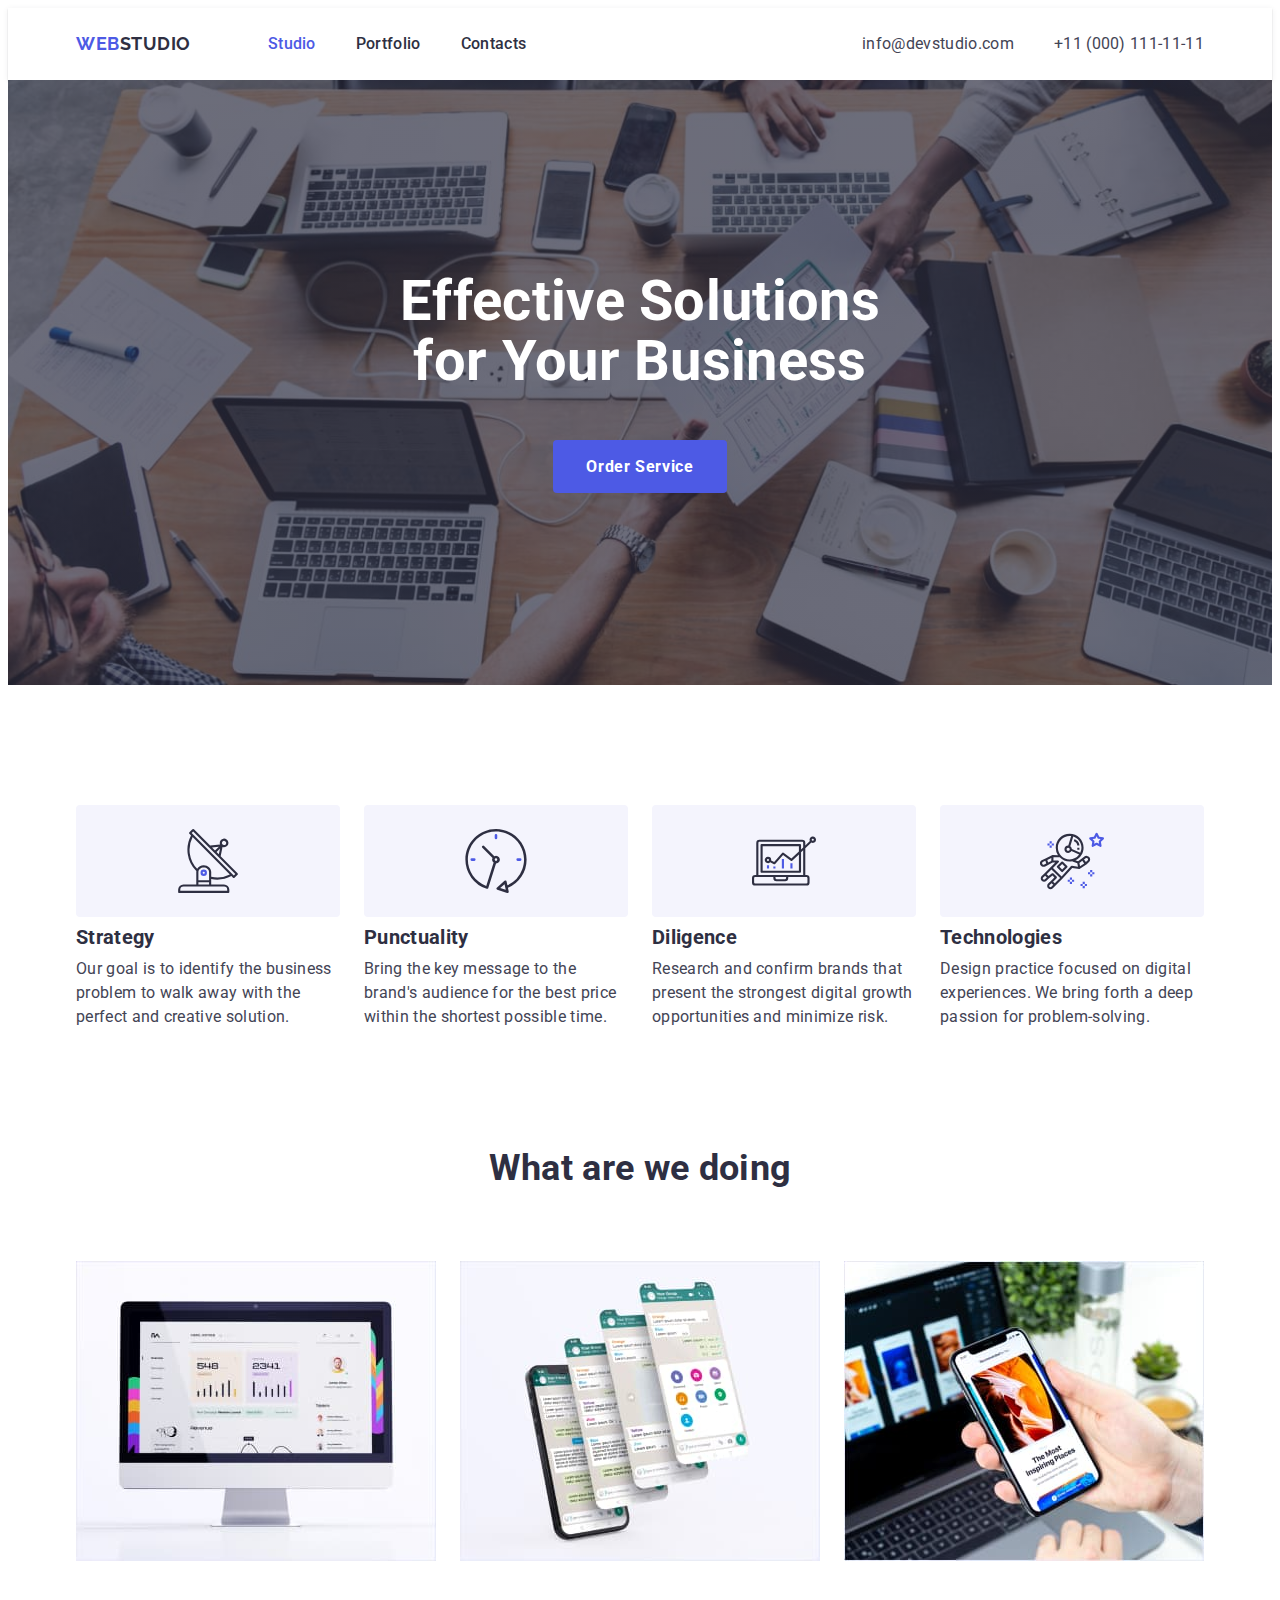
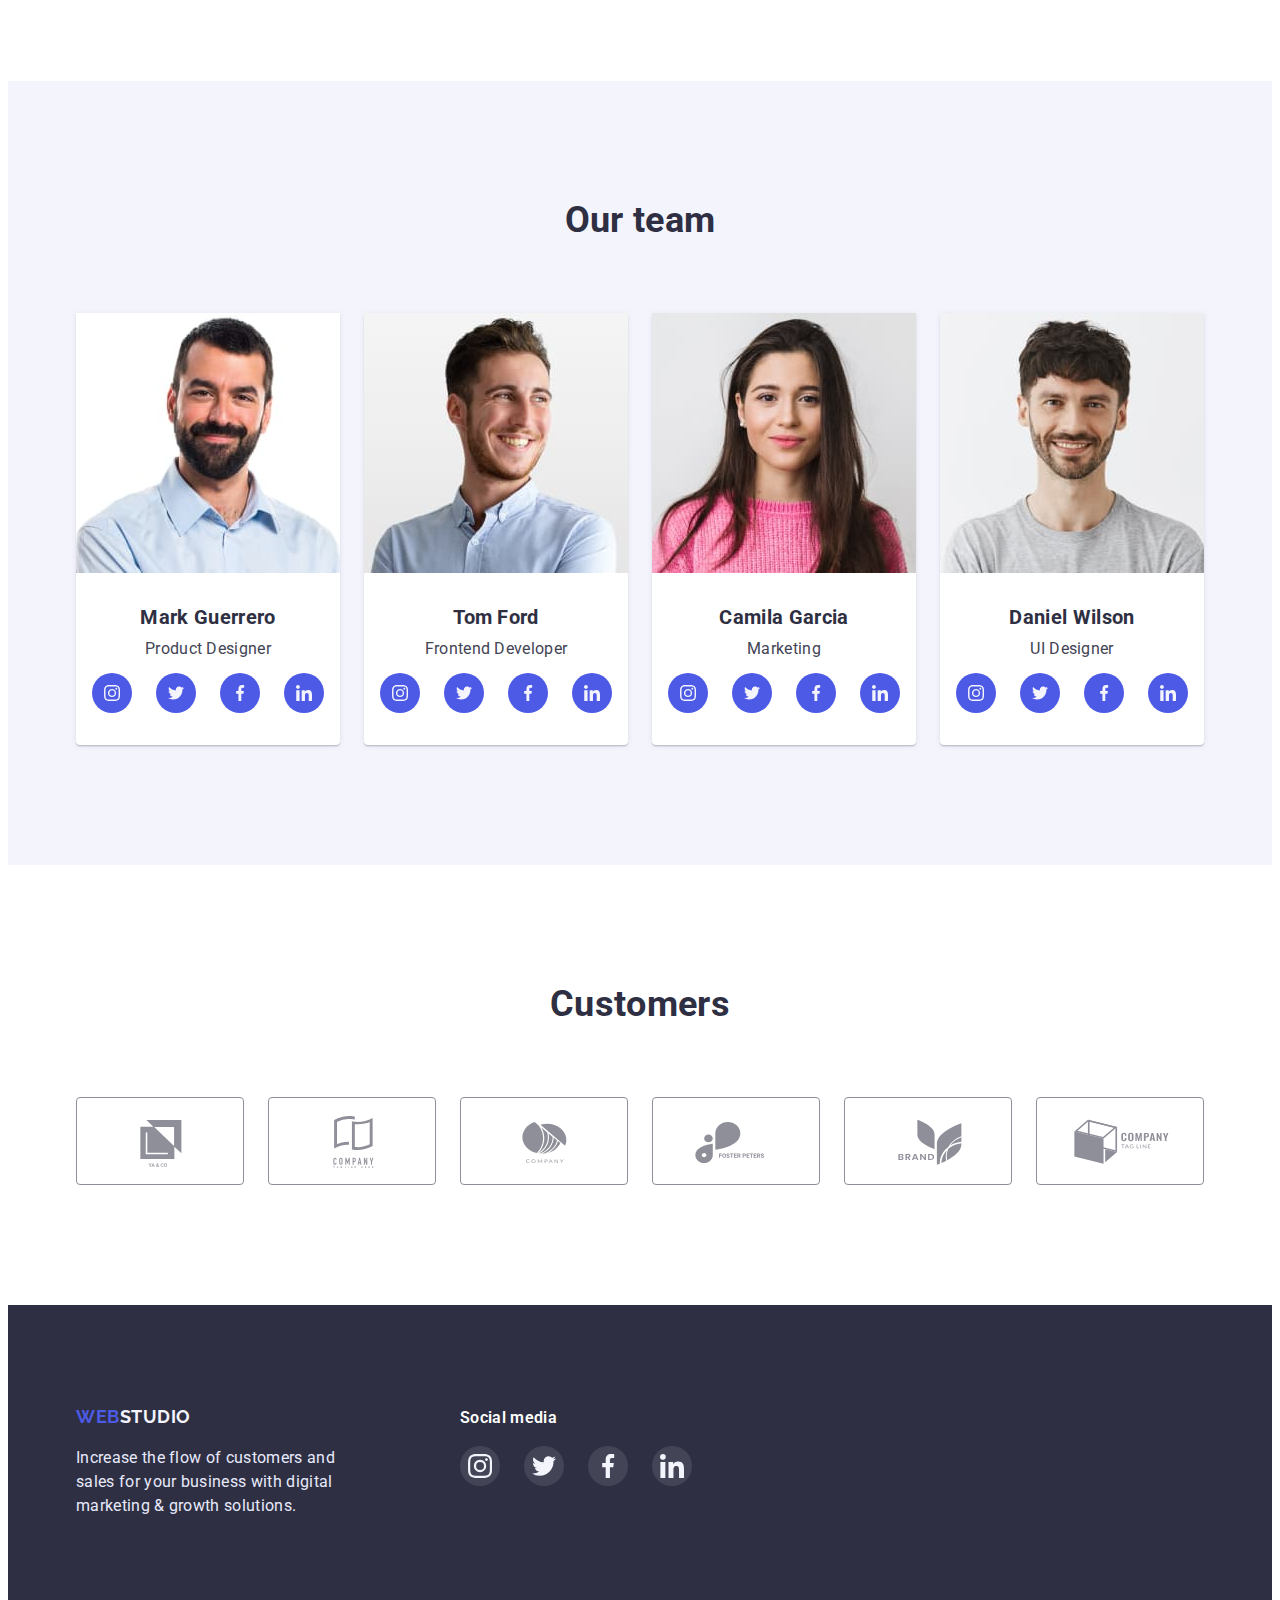
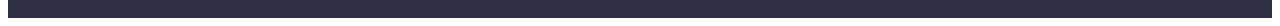
==== commit a45e37f1: "edit hw5" ====
--- a/index.html
+++ b/index.html
@@ -33,7 +33,7 @@
         <section class="hero">
             <div class="container">
                 <h1 class="hero-title">Effective Solutions for Your Business</h1>
-                <button type="button" class="primary-button">Order Service</button>
+                <button type="button" class="primary-button" data-modal-open>Order Service</button>
             </div>
         </section>
 
@@ -255,7 +255,7 @@
         <section class="section customers">
             <div class="container">
             <h2 class="heading">Customers</h2>
-            <ul class="flex">
+            <ul class="flex-n-w">
                 <li class="company">
                     <a href="#" class="icon-company-bg">
                         <svg class="icon-company">
@@ -304,37 +304,58 @@
     </main>
     
     <footer class="footer">
-        <div class="container flex">
+        <div class="container footer-flex ">
             <div >
                 <a href="./index.html" class="logo-white">WEB<span>STUDIO</span></a>
                 <p class="white-text">Increase the flow of customers and sales for your business with digital marketing & growth solutions.</p>
             </div>
             <div class="footer-networks">
                 <h3 class ="white-text-social-media">Social media</h3>
-            <div class="flex">
-                <a href="#" class="icon-network-bg">
-                <svg class="icon-network">
-                    <use href="./images/symbol-defs.svg#icon-instagram-small"></use>
-                </svg>
-                </a>
-                <a href="#" class="icon-network-bg">
-                <svg class="icon-network">
-                    <use href="./images/symbol-defs.svg#icon-twitter-small"></use>
-                </svg>
-                </a>
-                <a href="#" class="icon-network-bg">
-                <svg class="icon-network">
-                    <use href="./images/symbol-defs.svg#icon-facebook-small"></use>
-                </svg>
-                </a>
-                <a href="#" class="icon-network-bg">
-                <svg class="icon-network">
-                    <use href="./images/symbol-defs.svg#icon-linkedin-small"></use>
-                </svg>
-                </a>
-            </div>
+                <ul class="flex">
+                    <li class="network-item">
+                        <a href="#" class="icon-network-bg">
+                            <svg class="icon-network">
+                                <use href="./images/symbol-defs.svg#icon-instagram-small"></use>
+                            </svg>
+                            </a>
+                    </li>
+                    <li class="network-item">
+                        <a href="#" class="icon-network-bg">
+                            <svg class="icon-network">
+                                <use href="./images/symbol-defs.svg#icon-twitter-small"></use>
+                            </svg>
+                            </a>
+                    </li>
+                    <li class="network-item">
+                        <a href="#" class="icon-network-bg">
+                            <svg class="icon-network">
+                                <use href="./images/symbol-defs.svg#icon-facebook-small"></use>
+                            </svg>
+                            </a>
+                    </li>
+                    <li class="network-item">
+                        <a href="#" class="icon-network-bg">
+                            <svg class="icon-network">
+                                <use href="./images/symbol-defs.svg#icon-linkedin-small"></use>
+                            </svg>
+                            </a>
+                    </li>
+                </ul>
             </div>
         </div>
     </footer>
+
+        <!-- modal window -->
+    <div class="backdrop is-hidden" data-modal>
+        <div class="modal">
+           <button data-modal-close class="flex">
+            <svg class="icon-close-black">
+                <use href="./images/symbol-defs.svg#icon-close-black"></use>
+            </svg>
+           </button> 
+        </div>
+    </div>
+
+    <script src="./js/modal.js"></script>
 </body>
 </html>--- a/css/styles.css
+++ b/css/styles.css
@@ -111,6 +111,10 @@
     flex-wrap: wrap;
 }
 
+.flex-n-w {
+    display: flex; 
+}
+
 .site-nav .link {
     font-weight: 500;
 
@@ -153,6 +157,7 @@
 }
 
 .auto-nav .link {
+    font-weight: 400;
     color: var(--text-color-general)
 }
 .auto-nav .link:visited {
@@ -193,6 +198,8 @@
 .hero {
     padding: 192px 0;
     text-align: center;
+    max-width: 1440px;
+    margin: 0 auto;
     background-color: var(--dark-background-color) ;
     background-size: cover;
     background-image: linear-gradient(rgba(46, 47, 66, 0.7),rgba(46, 47, 66, 0.7)),url(../images/people-office.jpg);
@@ -226,7 +233,7 @@
 .primary-button {
     display: inline-block;
     padding: 16px 32px;
-    border: transparent;
+    border: 1px solid transparent;
     border-radius: 4px;
 
     cursor: pointer;
@@ -244,12 +251,8 @@
     
 .primary-button:hover,
 .primary-button:focus {
-    padding: 15px 31px;
-    border: 1px solid #404BBF;
-
-    background: #404BBF;
+
     box-shadow: 0px 1px 6px rgba(46, 47, 66, 0.08), 0px 1px 1px rgba(46, 47, 66, 0.16), 0px 2px 1px rgba(46, 47, 66, 0.08);
-    border-radius: 4px;
     
 }
 
@@ -288,34 +291,6 @@
     height: 64px;
 }
 
-/* .small-item.strategy::before {
-    background-image: url(../images/antenna.svg);
-    background-size: 64px 64px ;
-    background-repeat: no-repeat;
-    background-position: center;
-    }
-
-.small-item.punctuality::before {
-    background-image: url(../images/clock.svg);
-    background-size: 64px 64px ;
-    background-repeat: no-repeat;
-    background-position: center;
-    }
-
-.small-item.diligence::before {
-    background-image: url(../images/diagram.svg);
-    background-size: 64px 64px ;
-    background-repeat: no-repeat;
-    background-position: center;
-    }
-
-.small-item.technologies::before {
-    background-image: url(../images/astronaut.svg);
-    background-size: 64px 64px ;
-    background-repeat: no-repeat;
-    background-position: center;
-    } */
-
 .item-title {
     margin-bottom: 8px;
 
@@ -367,16 +342,21 @@
     justify-content:center;
     align-items:center;
     padding: 0;
+    width: 100%;
+    height: 100%;
+    border-radius: 50%;
+
+}
+.social-networks {
+margin-top: 12px;
+}
+
+.social-networks .member-network-li {
     border: none;
     width: 40px;
     height: 40px;
     background-color: var(--accent-color);
     border-radius: 50%;
-
-}
-
-.social-networks .member-network-li {
-    margin-top: 12px;
 }
 .social-networks .member-network-li:not(:last-child) {
     margin-right: 24px;
@@ -395,6 +375,10 @@
     padding-top: 120px;
 }
 
+.company {
+width: 168px;
+height: 88px;
+}
 
 .company:not(:last-child) {
     margin-right: 24px;
@@ -404,27 +388,57 @@
 display: flex;
 justify-content: center;
 align-items: center;
-border: none;
-padding: 15px 31px;
+width: 100%;
+height: 100%;
 border: 1px solid #8E8F99;
 border-radius: 4px;
+color: #8E8F99;
 }
 
 .icon-company-bg:hover,
 .icon-company-bg:focus {
     border: 1px solid var(--accent-color);
-}
-
-.icon-company:hover,
-.icon-company:focus {
-    fill: var(--accent-color)
+    color: var(--accent-color);
 }
 
 .icon-company {
-width: 104px;
-height: 56px;
-fill: #8E8F99
-  }
+    width: 104px;
+    height: 56px;
+    fill: currentColor
+}
+
+/* modal window */
+
+.backdrop.is-hidden {
+    opacity: 0;
+    pointer-events: none;
+}
+
+.backdrop {
+    position: fixed;
+    top: 0;
+    left: 0;
+
+    width: 100%;
+    height: 100%;
+    background-color:  rgba(46, 47, 66, 0.4);
+}
+
+.modal {
+ position: absolute;
+ top: 50%;
+ left: 50%;
+ transform: translate(-50%, -50%);
+
+ width: 408px;
+ height: 576px;
+ padding: 24px;
+ background-color: #fff;
+ box-shadow: 0px 1px 1px rgba(0, 0, 0, 0.14), 0px 1px 3px rgba(0, 0, 0, 0.12), 0px 2px 1px rgba(0, 0, 0, 0.2);
+border-radius: 4px;
+
+}
+
 
 
 
@@ -475,6 +489,7 @@
     /* portfolio-elements */
 
 .p-item {
+
     width: calc((100%-48px)3);
     margin-right: 24px;
     margin-bottom: 48px;
@@ -516,12 +531,51 @@
     color: var(--text-color-for-headers)
 }
 
+.img-portfolio {
+
+    position: relative;
+    width: 360px;
+    height: 300px;
+
+    overflow: hidden;
+}
+
+.img-portfolio:hover .img-overlay, 
+.img-portfolio:focus .img-overlay {
+    transform: translateY(0);
+}
+
+
+.img-overlay {
+
+position: absolute;
+top: 0;
+left: 0;
+width: 100%;
+height: 100%;
+padding: 40px 32px;
+color: var(--secondary-accent-color);
+background-color: var(--accent-color);
+
+transform: translateY(100%);
+transition: transform 250ms ease;
+}
+
+.img-overlay > p {
+ padding: 32px 40px 32px auto;
+}
+
 /* footer */
 
 .footer {
     padding: 100px 0px;
 
     background-color: var(--dark-background-color) ;
+}
+
+.footer-flex {
+    display: flex;
+    align-items: baseline;
 }
 
 /* .logo-white is in a "header" */
@@ -562,24 +616,31 @@
     color: var(--text-color-for-headers-on-dark-background);
 }
 
+.network-item {
+    width: 40px;
+    height: 40px;
+    background-color: var(--bg-for-footer-networks)  ;
+    border-radius: 50%;
+}
+
 .icon-network-bg {
     display: flex;
     justify-content: center;
     align-items: center;
     padding: 0;
-    border: none;
-    width: 40px;
-    height: 40px;
-    background-color: var(--bg-for-footer-networks)  ;
+    width: 100%;
+    height: 100%;
     border-radius: 50%;
 }
 
+.social-networks .member-network-bg:hover,
+.social-networks .member-network-bg:focus,
 .icon-network-bg:hover,
 .icon-network-bg:focus {
     background: var(--hover-for-footer-netwoks);
 }
 
-a.icon-network-bg:not(:last-child) {
+.network-item:not(:last-child) {
     margin-right: 24px;
   }
 
